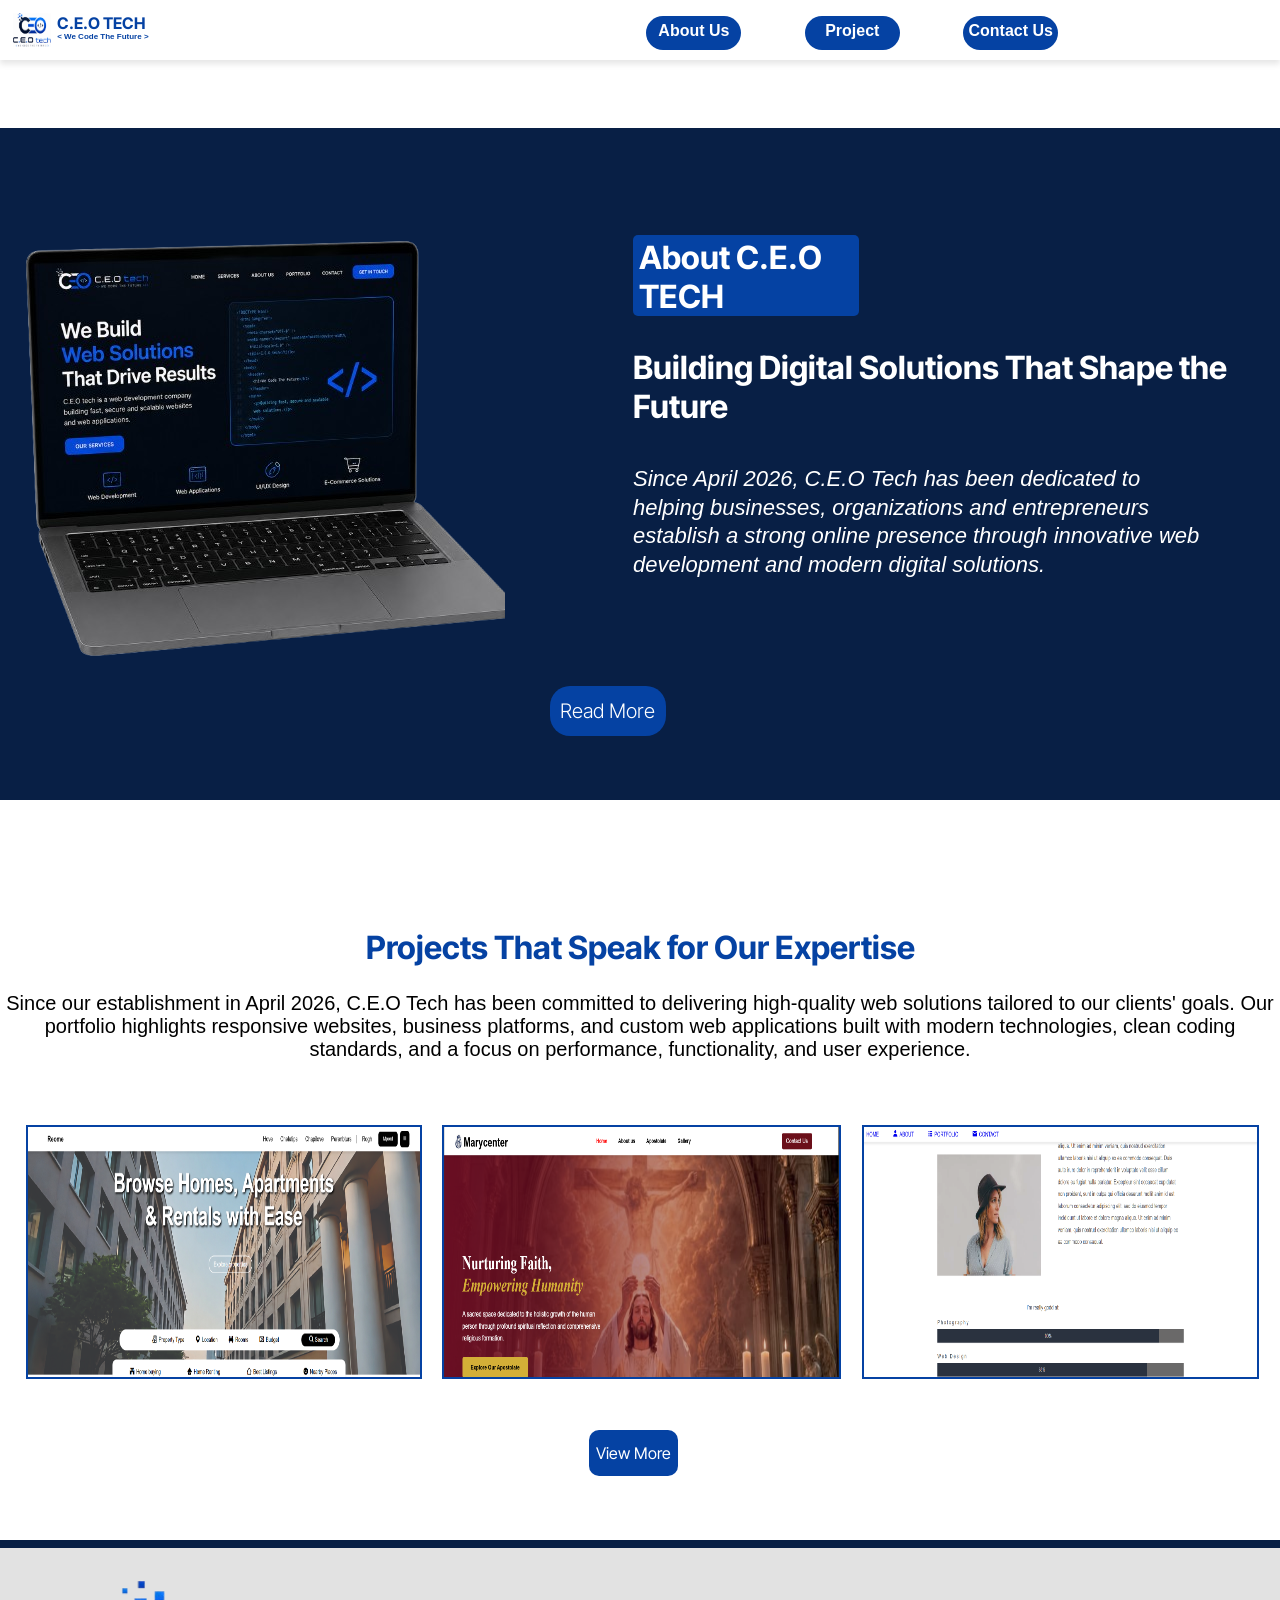
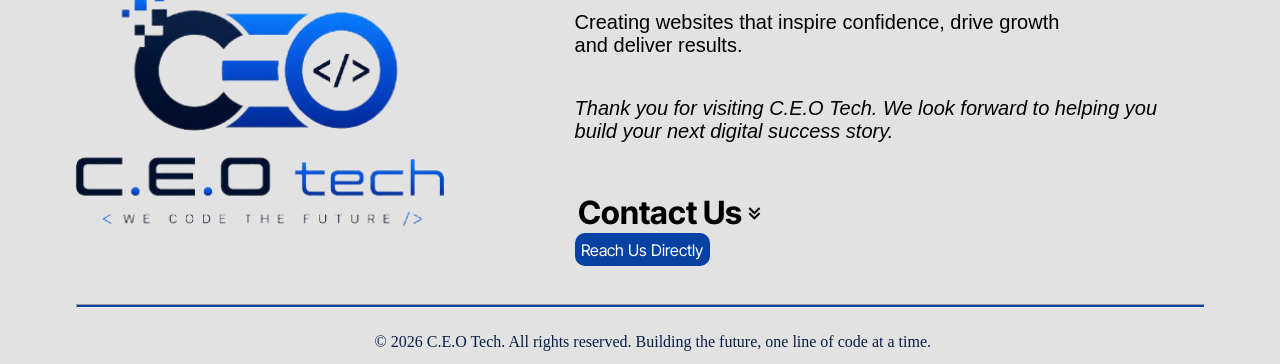
==== index.html @ 7d4a32ac "first commit" ====
<!DOCTYPE html>
<html lang="en">
<head>
    <meta charset="UTF-8">
    <meta name="viewport" content="width=device-width, initial-scale=1.0">
    <link href="https://unpkg.com/boxicons@2.1.4/css/boxicons.min.css" rel="stylesheet">
    <link rel="stylesheet" href="style.css">
    <link
        href="https://fonts.googleapis.com/css2?family=Inter+Tight:wght@100;200;300;400;500;600;700;800;900&display=swap"
        rel="stylesheet">
        <link rel="apple-touch-icon" sizes="180x180" href="/apple-touch-icon.png">
<link rel="icon" type="image/png" sizes="32x32" href="/favicon-32x32.png">
<link rel="icon" type="image/png" sizes="16x16" href="/favicon-16x16.png">
<link rel="manifest" href="/site.webmanifest">
<link rel="stylesheet" href="https://cdnjs.cloudflare.com/ajax/libs/font-awesome/6.7.2/css/all.min.css">
    <title>C.E.O TECH | We Code The Future</title>
</head>
<body>
    <header>
        
            <img src="index-image/ChatGPT Image Jul 9, 2026, 02_03_22 PM.png" alt="C.E.O LOGO">
            <h5>C.E.O TECH <br><span class="logo-b">&lt; We Code The Future &gt;</span></h5>

            <div id="menu-btn">  <i class='bx bx-menu'></i></div>
        

        <div id="nav-bar">
            <a href="#hero">About Us</a>
            <a href="#project">Project</a>
            <a href="#contact-us">Contact Us</a>
        </div>
    </header>
    
    <section id="hero">
        <article class="hero">
          <img src="index-image/laptop.png" alt="laptop">
          <div class="hero-i">
        <h4>About C.E.O TECH</h4>
        <h2>Building Digital Solutions That Shape the Future</h2>

        <p>   Since April 2026, C.E.O Tech has been dedicated to helping businesses,
        organizations and entrepreneurs establish a strong online presence through innovative web development and modern digital solutions.
        </p>
        </div>
        </article>
        <a href="about-us.html">Read More</a>
    </section>

    <section id="project">
        <h2>Projects That Speak for Our Expertise</h2>
        <p>Since our establishment in April 2026, C.E.O Tech has been committed to delivering
        high-quality web solutions tailored to our clients' goals. Our portfolio highlights
        responsive websites, business platforms, and custom web applications built with
        modern technologies, clean coding standards, and a focus on performance,
        functionality, and user experience.</p>

        <article class="proj-img">
            <a href="project/Screenshot4.png"><img src="project/Screenshot4i.png" alt=""></a>
             <a href="project/marycenter.png"><img src="project/marycenter.png" alt=""></a>
             <a href="project/Screenshot5.png"><img src="project/Screenshot5i.png" alt=""></a>
        </article>
        <a  class="project" href="project.html">View More</a>
        
    </section>

    <footer>
        <article id="footer">
             <img src="index-image/footer.png" alt="C.E.O LOGO">
        <div id="contact-us">
            <p class="fp-1">Creating websites that inspire confidence, drive growth and deliver results. </p>
            <p class="fp-2">Thank you for visiting C.E.O Tech. We look forward to helping you <br>build your next digital success story.</p>
       
        <h5>Contact Us<i class='bx bx-chevrons-down bx-sm'></i></h5>
        <a href="contact-us.html">Reach Us Directly</a>
        </div>
        </article>
        <hr class="f-line">
         <p class="f-p">© 2026 C.E.O Tech. All rights reserved. Building the future, one line of code at a time.
            </p>
    </footer>
    <script src="script.js"></script>
</body>
</html>
---- style.css ----
*{
    padding: 0;
    margin: 0;
    box-sizing: border-box;
}
header{
    display: flex;
    height: 60px;
    background-color: white;
    width: 100%;
    padding-left: 1%;
    padding-top: 1%;
    padding-bottom: 1%;
    margin-bottom: 5%;
     box-shadow: 0 4px 6px rgba(0, 0, 0, 0.1);
     position: fixed;
     top: 0;
     left: 0;
    
     z-index: 1000;
}

header img{
    width: 3%;
    height: 100%;
}
h5{
    font-family: "Inter Tight", sans-serif;
    color: #0542a3;
    font-weight: bold;
    font-size: 1rem;
    line-height: 60%;
    margin-top: 0.5%;
    margin-left: 0.5%;
}

.logo-b{
    font-family: Arial, Helvetica, sans-serif;
    font-weight: light;
    font-size: 8px;
}
#menu-btn{
    display: none;
    font-size: 35px;
    cursor: pointer;
    color: #0542a3;
    position: fixed;
    z-index: 1001;
}
#nav-bar{
    margin-left: auto ;
    display: flex;
    gap: 10%;
    width: 50%;
}
#nav-bar a{
    text-decoration: none;
     font-family: Arial, Helvetica, sans-serif;
     font-weight: bold;
     font-size: 1rem;
     color: white;
     margin-top: 0.5%;
     display: inline-block;
     background-color: #0542a3;
     width: 15%;
     height: 100%;
     border-radius: 20px;
     text-align: center;
     padding-top: 1%;
     padding-bottom: 1%;
     transition: background 1s ease;
}
#nav-bar a:hover{
    background-color: black;
}
#hero{
  background-color: #081f45;
  height: 100%;
  margin-top: 10%;
  margin-bottom: 10%;
}
.hero{
    display: flex; 
 gap: 5%;
}
.hero img{
     background-size: cover;
    background-repeat: no-repeat;
    background-position: center;
    width: 50%;
    height: 50%;
    margin-top: 5%;
}
.hero-i{
    width: 100%;
    align-content: center;
    margin-left: 5%;
}
.hero-i p{
    justify-content: start;
    padding-right: 10%;
    padding-top: 6%;
     font-family: Arial, Helvetica, sans-serif;
    font-size: 22px;
    font-weight: light;
    color: white;
    font-style: italic;
    line-height: 130%;
}
.hero-i h4{
     font-family: "Inter Tight", sans-serif;
     color: white;
     font-weight: light;
     border-radius: 5px;
     padding-left: 1%;
     padding-right: 1%;
     padding-top: 0.5%;
    background-color: #0542a3;
    display: inline-block;
    width: 35%;   
    font-size: 2rem;
}
.hero-i h2{
     font-family: "Inter Tight", sans-serif;
     color:white;
     font-size: 2rem;
     margin-top: 5%;
}
#hero a{
    margin-left: 43%;
    display: inline-block;
    width: 9%;
    padding-top: 1%;
    padding-bottom: 1%;
    font-size: 20px;
    font-weight: 300;
     font-family: "Inter Tight", sans-serif;
    text-align: center;
    margin-bottom: 5%;
    background-color: #0542a3;
    text-decoration: none;
    color: white;
    border-radius: 20px;
     transition: background 1s ease;
}
#hero a:hover{
    background-color: black;
}
#project{
    height: 100%;
}
.proj-img{
    display: flex;
     justify-content: space-around;
    margin-top: 5%;
    margin-left: 2%;
}
.proj-img  img{
      background-size: cover;
    background-repeat: no-repeat;
    background-position: center;
    display: inline-block;
    width: 95%;
    height: 100%;
    margin-bottom: 20%;
    border: 2px solid #0542a3;
     transition: 1s ease;
}
.proj-img img:hover{
    transform: scale(1.1);
}

#project h2{
    font-size: 2rem;
    color: #0542a3;
    font-family: "Inter Tight", sans-serif;
    text-align: center;
}
#project p{
    font-family: Arial, Helvetica, sans-serif;
    text-align: center;
    font-size: 20px;
    font-weight: 400;
    margin-top: 2%;
}
.project{
    text-decoration: none;
       font-family: "Inter Tight", sans-serif;
    color:white;
    text-align: center;
    background-color: #0542a3;
    width: 7%;
    padding-top: 1%;
    padding-bottom: 1%;
    border-radius: 10px;
    display: inline-block;
    margin-top: 4%;
    margin-left: 46%;
    transition: background 1s ease;
}
.project:hover{
    background-color: black;
}
footer{
    background-color: rgb(226, 226, 226);
    border-top: 8px solid #081f45;
    width: 100%;
    height: 120%;
    margin-top: 5%;
    padding-left: 2%;
    padding-top:2%;
}
#footer{
    background-color: rgb(226, 226, 226);
    display: flex;
    justify-content: center;
    gap: 10%;
    height: 100%;
    padding-bottom: 1%;
}
#footer img{
    width: 30%;
    height: 2%;
     animation: bouncef 3s ease-in-out infinite;
}
@keyframes bouncef{
    0%, 100% {
        transform: translateY(0);
    }
    50%{
        transform: translateY(-5px);
    }
}
#contact-us{
    margin-top: 3%;
}
footer h5{
    color: black;
    font-size: 2rem;
      font-family: "Inter Tight", sans-serif;
      margin-top: 9%;
      margin-bottom: 1%;
}

.fp-1{
    font-family: Arial, Helvetica, sans-serif;
    justify-content: start;
    margin-right: 5%;
    padding-right: 20%;
    font-size: 20px;
}
.fp-2{
    padding-top: 6%;
    font-family: Arial, Helvetica, sans-serif;
    font-style: italic;
    font-size: 20px;
     justify-content: start;
    margin-right: 5%;
    padding-right: 5%;
}
footer a{
    text-decoration: none;
    display: inline-block;
    background-color: #0542a3;
    color: white;
    text-align: center;
    padding-top: 1%;
    padding-bottom: 1%;
    padding-left: 1%;
    padding-right: 1%;
    border-radius: 10px;
    font-family: "Inter Tight", sans-serif;
    transition: background 1s ease-in-out;
}
footer a:hover{
    background-color: black;
}
.f-line{
     background-color: #0542a3;
     width: 90%;
     height: 0.5vh;
     margin-top: 2%;
     margin-left: 4%;
     margin-bottom: 2%;
}
.f-p{
    text-align: center;
    color: #081f45;
    padding-bottom: 1%;
}
#about-sect1{
    background-image:linear-gradient(to right, rgba(0, 0, 0, 0.450), rgba(0, 0, 0, 0.450)),url(about/about1.png);
     background-size: cover;
    background-repeat: no-repeat;
    background-position: center;
    width: 100%;
    height: 101vh;
    padding-top: 44%;
    margin-top: 10%;
    text-align: center;
}
#about-sect1 h4{
    font-size: 2rem;
     font-family: "Inter Tight", sans-serif;
    color: white;
    background-color: #0542a3;
    display: inline-block;
    margin-bottom: 1%;
    padding-top: 1%;
    padding-bottom: 1%;
    padding-left: 1%;
    padding-right: 1%;
    border-radius: 15px;
}
#about-sect1 h2{
     font-family: "Inter Tight", sans-serif;
     font-size: 3rem;

}
#about-sect2{
    display: flex;
    margin-top: 10%;
    justify-content: center;
    margin-left: 7%;
    text-align: center;
}
#about-sect2 p{
    font-family: "Inter Tight", sans-serif;
    justify-content: start;
    padding-right: 10%;
    font-size: 18px;
    line-height: 4vh;
}
#about-sect3{
    display: flex;
    justify-content: center;
    align-content: center;
    margin-top: 5%;
    gap: 9%;
    width: 100%;
    background-color: #0542a3;
}

.about-sect3 p{
    padding-bottom: 4%;
}
.about-sect3 h3{
    font-family: "Inter Tight", sans-serif;
    padding-left: 25%;
    padding-bottom: 2%;
    font-size: 2rem;
    color: white;
    margin-top: 3%;
}
.bx-show{
    margin-top: 0.5%;
}

.about-core{
    text-align: center;
}
.about-core h4{
     font-family: "Inter Tight", sans-serif;
    padding-bottom: 2%;
    font-size: 2rem;
    color: white;
    margin-top: 3%;
}
.about-corev{
    margin-bottom: 6%;
}
.about-corev h3{
    color: rgb(218, 218, 218);
    margin-bottom: 1%;
}
#about-sect3 p{
    color: white;
    font-family: Arial, Helvetica, sans-serif;
    font-style: italic;
}
#about-sect4{
    text-align: center;
    margin-top: 5%;
    margin-bottom: 5%;
    display: flex;
    align-content: center;
    justify-content: center;
    animation: bounce4 3s ease-in-out infinite;
}
@keyframes bounce4{
    0%, 100% {
        transform: translateY(0);
    }
    50%{
        transform: translateY(10px);
    }
}

#about-sect4 h2{
    font-size: 3rem;
    padding-bottom: 1%;
    color: #0542a3;
}
#about-sect4 p{
    font-style: italic;
    font-weight: bold;
}
#about-sect4 img{
    width: 10%;
    margin-right: 2%;
}
#project-sect1{
    background-image:linear-gradient(to right, rgba(0, 0, 0, 0.53), rgba(0, 0, 0, 0.53)), url(project/project1.png);
       background-size: cover;
    background-repeat: no-repeat;
    background-position: center;
    width: 100%;
    height: 100vh;
    margin-bottom: 5%;
}
#project-sect2{
    text-align: center;
}
#project-sect2 h6{
     font-family: "Inter Tight", sans-serif;
     font-size: 2rem;
}
#project-sect2 h5{
     font-family: "Inter Tight", sans-serif;
     font-size: 3rem;
     padding-bottom: 1%;
}
#project-sect2 p{
     font-family: "Inter Tight", sans-serif;
     font-size: 20px;
     font-weight: light;
     font-style: italic;
     padding-bottom: 1%;
}
#project-sect2 hr{
    width: 5%;
    height: 0.5vh;
    background-color: #0542a3;
    margin-bottom: 4%;
    margin-left: 47%;
    animation: line 3s ease-in-out infinite;
}
@keyframes line{
    0%, 100% {
        transform: translateX(0);
    }
    50%{
        transform: translateX(15px);
    }
}
.project-sect2{
    display: flex;
    justify-content: center;
    gap: 2%;
}

.project-box{
    width: 30vw;
    height: 60vh;
     box-shadow: 0 4px 6px rgba(0, 0, 0, 0.1);
     margin-bottom: 5%;
     padding-bottom: 1%;
}
.project-sect2 img{
    width: 100%;
    height: 70%;
    border-bottom: 2px solid #081f45;
    margin-bottom: 5%;
    transition: 5s ease;
}
.project-sect2 img:hover{
    transform: scale(-1.1);
}
.project-sect2 a{
    text-decoration: none;
    display: inline-block;
    background-color: #0542a3;
    color: white;
    padding: 1% 2%;
    font-family: "Inter Tight", sans-serif;
    font-size: 22px;
    width: 20%;
    margin-top: 2%;
    margin-bottom: 3%;
    border-radius: 10px;
    transition:background ease 1s;
}
.project-sect2 a:hover{
    background-color: black;
}
#project-sect3{
    text-align: center;
}
#project-sect3 hr{
    width: 100%;
    height: 1vh;
    background-color:#081f45;
    margin-bottom: 4%;
}
#project-sect3 h4{
    font-size: 3rem;
     font-family: "Inter Tight", sans-serif;
     color: #0542a3;
}
.project-sect3{
    display: flex;
    gap:2%;
    justify-content: center;
    margin-left: 5%;
    margin-top: 2%;
    margin-bottom: 2%;
}
.project-sect3 p{
    justify-content: start;
    padding-right: 10%;
    font-family: "Inter Tight", sans-serif;
    font-size: 18px;
    line-height: 4vh;
    font-weight: 400;
}
#project-sect3p{
    font-size: 2rem;
    font-family: "Inter Tight", sans-serif;
     color: #0542a3;
}
#project-sect3 h6{
    font-size: 1.5rem;
    font-family: "Inter Tight", sans-serif;
    font-style: italic;
    padding-top: 1%;
    margin-bottom: 5%;
}
#contact-sect1{
    background-image: url(contact-us/contact1.png);
     background-size: cover;
    background-repeat: no-repeat;
    background-position: center;
    width: 100%;
    height: 100vh;
}
#contact-sect2{
    text-align: center;
    margin-top: 4%;
}
#contact-sect2 h4{
    font-size: 3rem;
    font-family: "Inter Tight", sans-serif;
    color: #081f45;
}
#contact-sect2 p{
    justify-content: start;
    padding-left: 10%;
    padding-right: 10%;
    font-family: "Inter Tight", sans-serif;
    font-weight: 480;
    line-height: 5vh;
    padding-bottom: 1%;
    padding-top: 1%;
    font-size: 20px;
}
#contact-sect2 h5{
    font-size: 26px;
    font-family: "Inter Tight", sans-serif;
    margin-bottom: 2%;
}
.contact-social{
    text-align: center;
    margin-top: 4%;
}
.contact-social a{
    margin-left: 5%;
    margin-right: 5%;
}
.bxl-whatsapp{
   background-color: green;
   color: white;
}
.bxl-twitter{
    color: #00bfff;
    
    transition: 0.3s ease;
}
.bxl-twitter:hover{
    font-size: 80px;
}
.bxl-linkedin-square{
    color: blue;
}
.contact-map{
    text-align: center;
    margin-top: 3%;
    width: 100%;
    height: 100%;
    margin-bottom: 4%;
}
.contact-map p{
    font-size: 2rem;
    padding-bottom: 1%;
    font-style: italic;
}
.contact-map iframe{
    border-radius: 10px;
    width: 80%;
}
@media(max-width: 1000px){
      header{
        height: 60px;
        width: 100%;
        padding: 15px 20px;
        align-items: center;
        position: fixed;
        z-index: 1005;
    }
    #nav-bar{
         display:none;
        position:fixed;      
        top:60px;            
        left:0;
        flex-direction:column;
        padding-top: 1%;
        padding-right: 35%;
        margin-left: 1%;
        z-index:999;
    }
    #nav-bar a{
        display: inline-block;
        width: 10%;
        margin-bottom: 4%;
    }
     #nav-bar.active{
        display:flex;
    }
    #menu-btn{
        display:block;
        font-size:35px;
        cursor:pointer;
        z-index:1001;
        margin-left: 88%;
    }

    header img{
        width: 60px;
        height: auto;
    }

    h5{
        font-size: 0.9rem;
        line-height: 1.2;
        margin-top: 0;
    }

    .logo-b{
        font-size: 10px;
    }
    
    #close-btn{
        display:block;
        align-self:flex-end;
        margin-top:30%;
        left: 300%;
    }

    #nav-bar a{
        width: auto;
        padding: 10px 18px;
        font-size: 15px;
        margin-top: 0;
    }
    #nav-bar a:hover{
    background-color: black;
}

.hero{
    flex-direction: column;
}
#hero a{
    margin-left: 5%;
    margin-top: 5%;
    display: inline-block;
    width: 12%;
    padding-top: 1%;
    padding-bottom: 1%;
    font-size: 14px;
    font-weight: 600;
}
.proj-img{
    flex-direction: column;
    margin-left: 5%;
}
.proj-img a img{
    margin-bottom: 2%;
}
.project{
    display: inline-block;
    width: 10%;
    font-size: 15px;
    font-weight: 600;
}
#about-sect1 h4{
    margin-top: 1%;
}
#about-sect2{
    margin-top: 15%;
    flex-direction: column;
}
#about-sect2 p{
    padding-bottom: 2%;
    font-size:x-large;
    line-height: 6vh;
}
#about-sect3{
    flex-direction: column;
}
.about-sect3{
    text-align: center;
}
.about-sect3 h3{
    padding-left:3%;
    font-size: 3rem;
}
.about-core h4{
    font-size: 3rem;
}
.about-corev h3{
    font-size: 2rem;
}
.about-corev p{
    padding-top: 1%;
}
#about-sect3 p{
    font-size:x-large;
}
#project-sect2 p{
    font-size: x-large;
    font-weight: 400;
}
.project-sect2{
    flex-direction: column;
    margin-left: 10%;
}
.project-box{
    width:90%;
    height: 80%;

}
.project-sect3{
    flex-direction: column;
}
.project-sect3 p{
    margin-bottom: 4%;
    margin-left: 2%;
    font-size: x-large;
    line-height: 6vh;
}
}
@media(max-width: 768px){
#nav-bar a{
    margin-bottom: 7%;
}
.hero-i h4{
    font-size:x-large;
    width: 30%;
}
#hero a{
    font-size: large;
    width: 13%;
    text-align: center;
    border-radius: 10px;
}
#about-sect1{
    margin-top: 15%;
    padding-top: 57.5%;
}
#about-sect2{
  margin-top: 18%;
}
#about-sect2 p{
    padding-bottom: 5%;
}
#about-sect3 p{
    padding-right: 15%;
    padding-left: 15%;
}
#about-sect4 img{
    width: 15%;
    margin-left: 1%;
}
#about-sect4 h2{
    font-size:xx-large;
}
#about-sect4 p{
    font-size: large;
}
.contact-map p{
    font-size: larger;
    padding-bottom: 2%;
}
}
@media(max-width: 400px){
    #menu-btn{
        display:block;
        font-size:35px;
        cursor:pointer;
        z-index:1001;
        margin-left: 83%;
    }
     #nav-bar a{
        width: 200%;
        padding: 10px 18px;
        font-size: 15px;
        margin-top: 0;
    }
    #hero{
        margin-top: 30%;
    }
    .hero-i h4{
        font-size: larger;
        width: 45%;
    }
    .hero-i p{
        padding-right: 10%;
        font-size: 25px;
    }
    #hero a{
        width: 45%;
    }
    #project p{
        margin-top: 4%;
        font-size: 16px;
    }
    .proj-img  img{
        height: 40vh;
    }
    .project{
        width: 25%;
        margin-left: 38%;
    }
    #about-sect1{
        padding-top: 117%;
    }
    #about-sect1 h4{
        font-size: larger;
        border-radius: 10px;
    }
    #about-sect1 h2{
        font-size: x-large;
        margin-top: 2%;
    }
    #about-sect2{
        margin-top: 25%;
    }
    #about-sect3 p{
        font-size:x-large;
        line-height: 5vh;
        padding-bottom: 7%;
        margin-right: 2%;
        margin-left: 2%;
    }
    #about-sect4 img{
        width: 30%;
        height: 24vh;
        margin-top: 1%;
    }
    #about-sect4 h2{
        font-size:larger;
    }
    #about-sect4 p{
        font-size: 18px;
        padding-top: 2vh;
    }
    .contact-map iframe{
        width: 90%;
    }
    .contact-map p{
        font-size: 18px;
    }
}
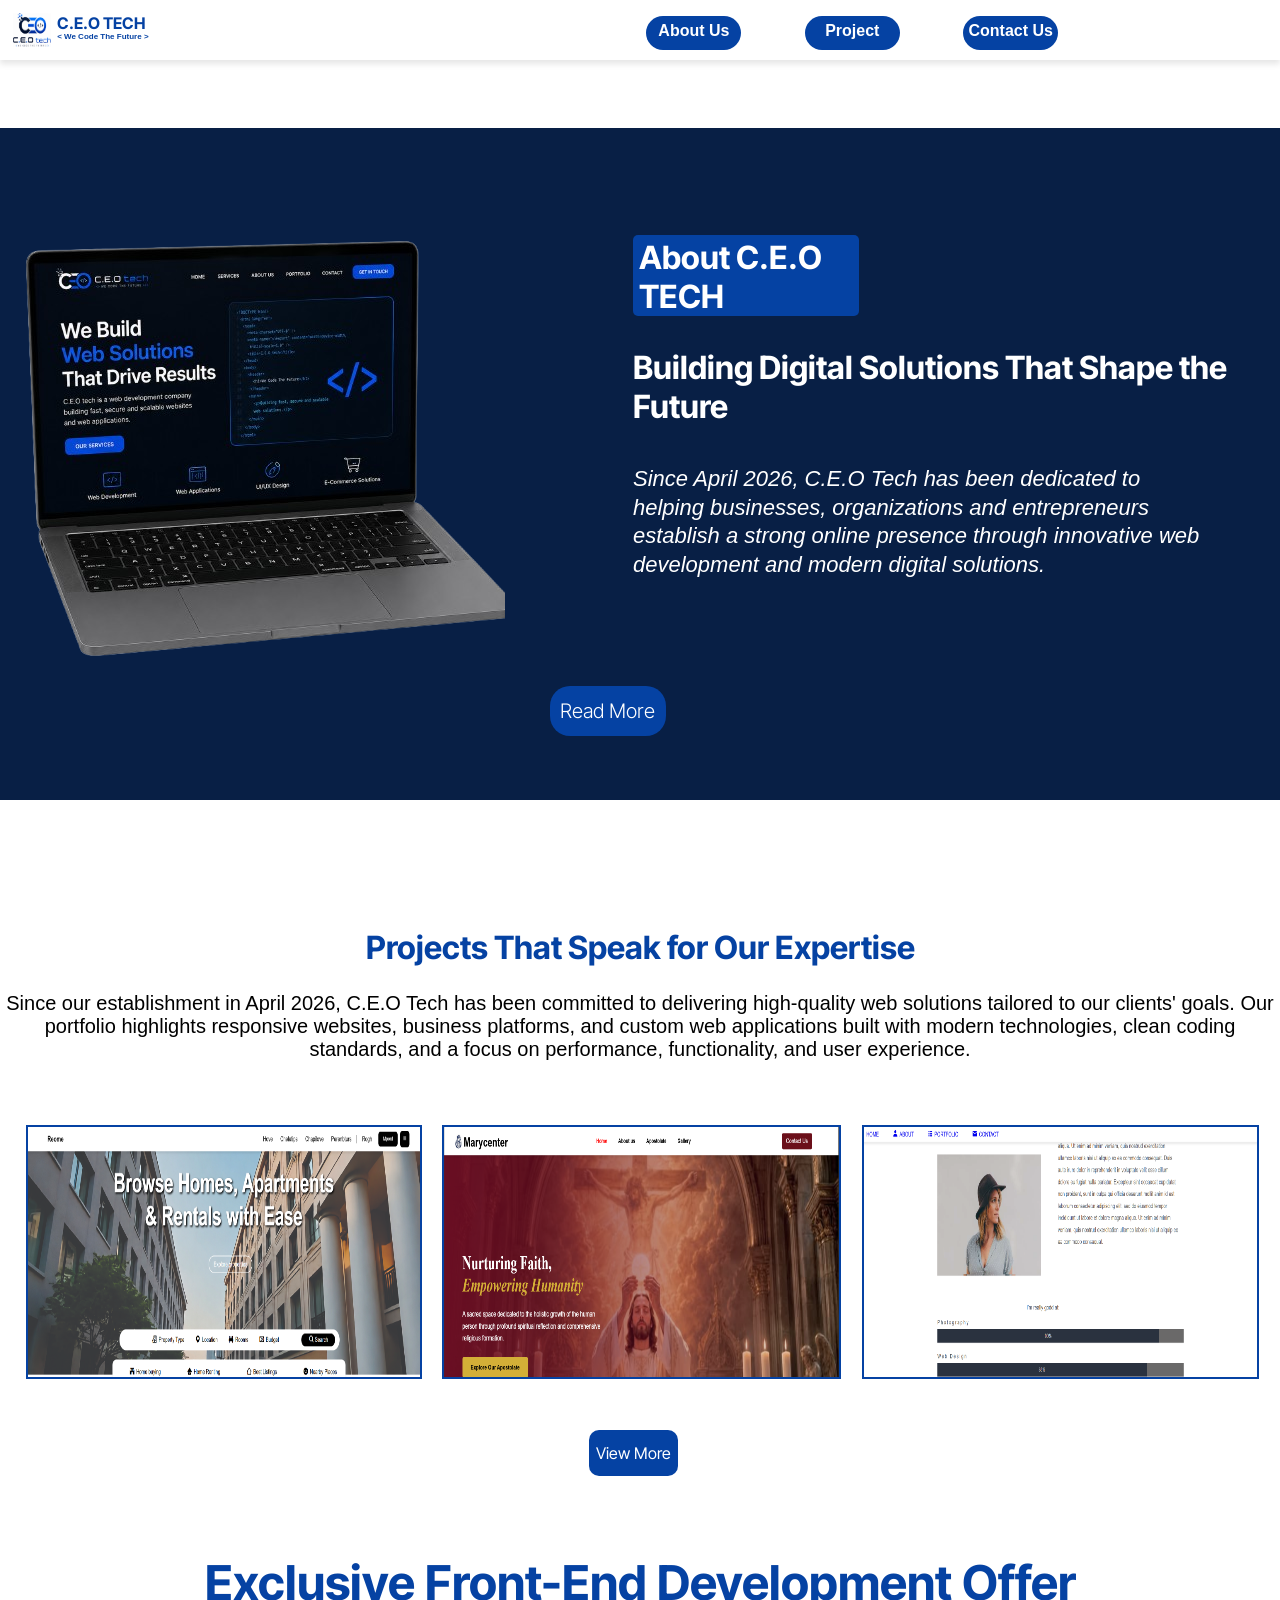
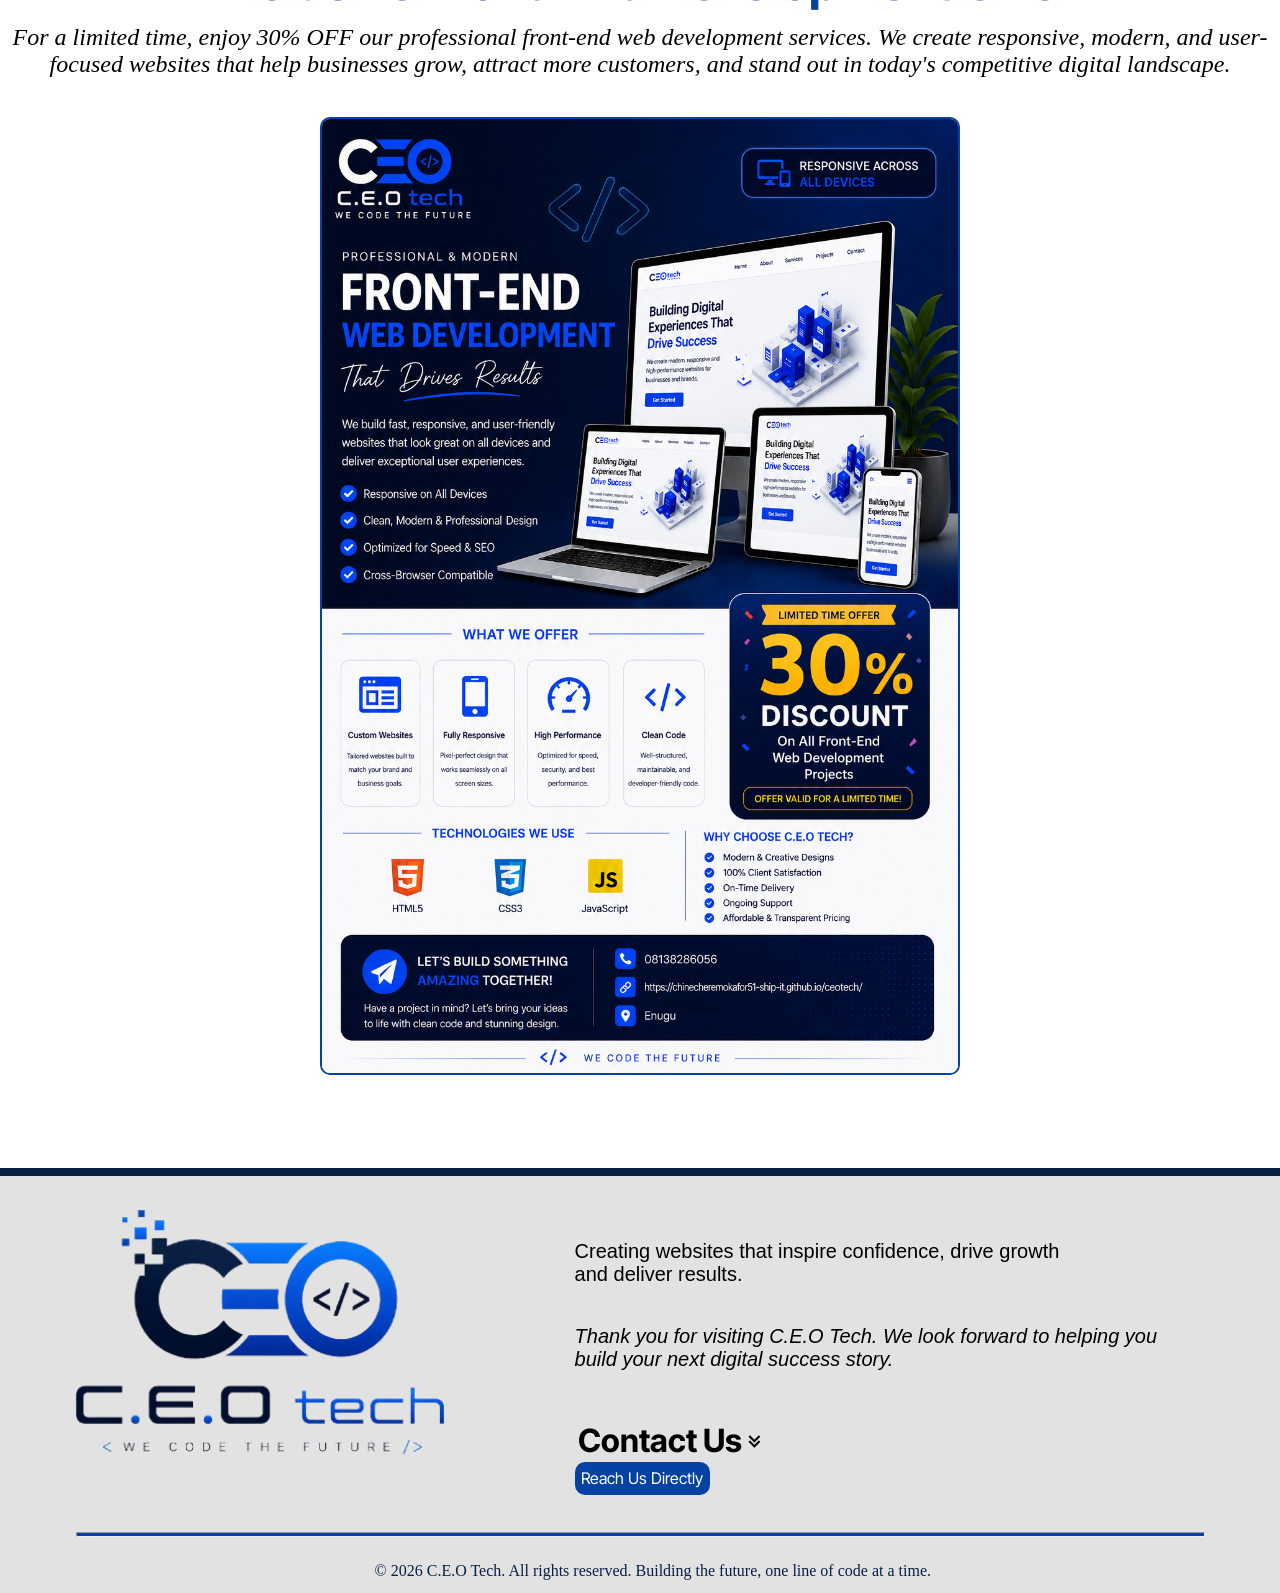
==== commit 6b5fd6fa: "sixtheenth commit" ====
--- a/index.html
+++ b/index.html
@@ -62,6 +62,11 @@
         <a  class="project" href="project.html">View More</a>
         
     </section>
+    <section id="promo">
+        <h2>Exclusive Front-End Development Offer</h2>
+        <h4>For a limited time, enjoy 30% OFF our professional front-end web development services. We create responsive, modern, and user-focused websites that help businesses grow, attract more customers, and stand out in today's competitive digital landscape.</h4>
+        <img src="index-image/event (2).png" alt="">
+    </section>
 
     <footer>
         <article id="footer">
--- a/style.css
+++ b/style.css
@@ -201,6 +201,28 @@
 .project:hover{
     background-color: black;
 }
+#promo{
+    margin-top: 6%;
+    text-align: center;
+}
+#promo h2{
+    padding-bottom: 1%;
+    font-size: 3rem;
+    color:#0542a3;
+     font-family: "Inter Tight", sans-serif;
+}
+#promo h4{
+    padding-bottom: 3%;
+    font-size: 1.5rem;
+    font-style: italic;
+    font-weight: 300;
+}
+#promo img{
+    width: 50%;
+    border: 2px solid #0542a3;
+    border-radius: 10px;
+    margin-bottom: 2%;
+}
 footer{
     background-color: rgb(226, 226, 226);
     border-top: 8px solid #081f45;
@@ -615,6 +637,9 @@
         align-items: center;
         position: fixed;
         z-index: 1005;
+    }
+    header img{
+        display: none;
     }
     #nav-bar{
          display:none;
@@ -688,6 +713,11 @@
     font-size: 14px;
     font-weight: 600;
 }
+#footer{
+    flex-direction: column;
+    width: 100%;
+    height: 100%;
+}
 .proj-img{
     flex-direction: column;
     margin-left: 5%;
@@ -776,6 +806,15 @@
     margin-top: 15%;
     padding-top: 57.5%;
 }
+#about-sect1 h4{
+        font-size: larger;
+        border-radius: 10px;
+    }
+    #about-sect1 h2{
+        font-size: x-large;
+        margin-top: 2%;
+        color: black;
+    }
 #about-sect2{
   margin-top: 18%;
 }
@@ -799,6 +838,27 @@
 .contact-map p{
     font-size: larger;
     padding-bottom: 2%;
+}
+#promo h2{
+    font-size: 1.3rem;
+    padding-top: 2%;
+}
+#promo h4{
+    font-size: 1rem;
+    padding-top: 2%;
+    padding-bottom: 4%;
+    font-style: normal;
+    padding-left: 3%;
+    padding-right: 4%;
+}
+#promo img{
+    margin-top: 4%;
+    width: 80%;
+    transition: transform 2s ease-in-out;
+}
+#promo img:hover{
+    transform: scale(1.1);
+ background: #00bfff;
 }
 }
 @media(max-width: 400px){
@@ -821,14 +881,41 @@
     .hero-i h4{
         font-size: larger;
         width: 45%;
+        margin-top: 4%;
+    }
+    .hero-i h2{
+        font-size: larger;
+        padding-right: 40%;
     }
     .hero-i p{
         padding-right: 10%;
-        font-size: 25px;
+        font-size: 18px;
     }
     #hero a{
         width: 45%;
     }
+    #project-sect1{
+    background-image:linear-gradient(to right, rgba(0, 0, 0, 0.53), rgba(0, 0, 0, 0.53)), url(project/project1.png);
+       background-size: cover;
+    background-repeat: no-repeat;
+    background-position: center;
+    width: 100%;
+    height: 50vh;
+    margin-bottom: 5%;
+}
+#project-sect2 h6{
+     font-family: "Inter Tight", sans-serif;
+     font-size: 1.5rem;
+}
+#project-sect2 h5{
+     font-family: "Inter Tight", sans-serif;
+     font-size: 2rem;
+     padding-bottom: 3%;
+}
+#project-sect2 p{
+    font-size: 14px;
+    padding-bottom: 4%;
+}
     #project p{
         margin-top: 4%;
         font-size: 16px;
@@ -841,7 +928,12 @@
         margin-left: 38%;
     }
     #about-sect1{
-        padding-top: 117%;
+        background-size: cover;
+    background-repeat: no-repeat;
+    background-position: center;
+        width: 100%;
+        height: 10vh;
+        padding-bottom: 9%;
     }
     #about-sect1 h4{
         font-size: larger;
@@ -850,33 +942,61 @@
     #about-sect1 h2{
         font-size: x-large;
         margin-top: 2%;
+        color: black;
     }
     #about-sect2{
         margin-top: 25%;
     }
+    #about-sect2 p{
+        font-size: 16px;
+        line-height: 3vh;
+    }
     #about-sect3 p{
-        font-size:x-large;
+        font-size:large;
         line-height: 5vh;
-        padding-bottom: 7%;
-        margin-right: 2%;
-        margin-left: 2%;
+        margin-bottom: 7vh;
     }
     #about-sect4 img{
         width: 30%;
-        height: 24vh;
+        height: 15vh;
         margin-top: 1%;
     }
     #about-sect4 h2{
         font-size:larger;
     }
     #about-sect4 p{
-        font-size: 18px;
+        font-size: 10px;
         padding-top: 2vh;
     }
+    #contact-sect1{
+     background-size: cover;
+    background-repeat: no-repeat;
+    background-position: center;
+    width: 100%;
+}
     .contact-map iframe{
         width: 90%;
     }
     .contact-map p{
         font-size: 18px;
     }
+    #footer p{
+        font-size: 16px;
+    }
+    #footer h5{
+        font-size: 1rem;
+    }
+    .bx-chevrons-down{
+        font-size: 15px !important;
+    }
+    #footer a{
+        font-size: 12px;
+        border-radius: 5px;
+    }
+    .f-p{
+        font-size: 9px;
+        font-weight: 470;
+        padding-right: 10%;
+        padding-left: 7%;
+    }
 }
